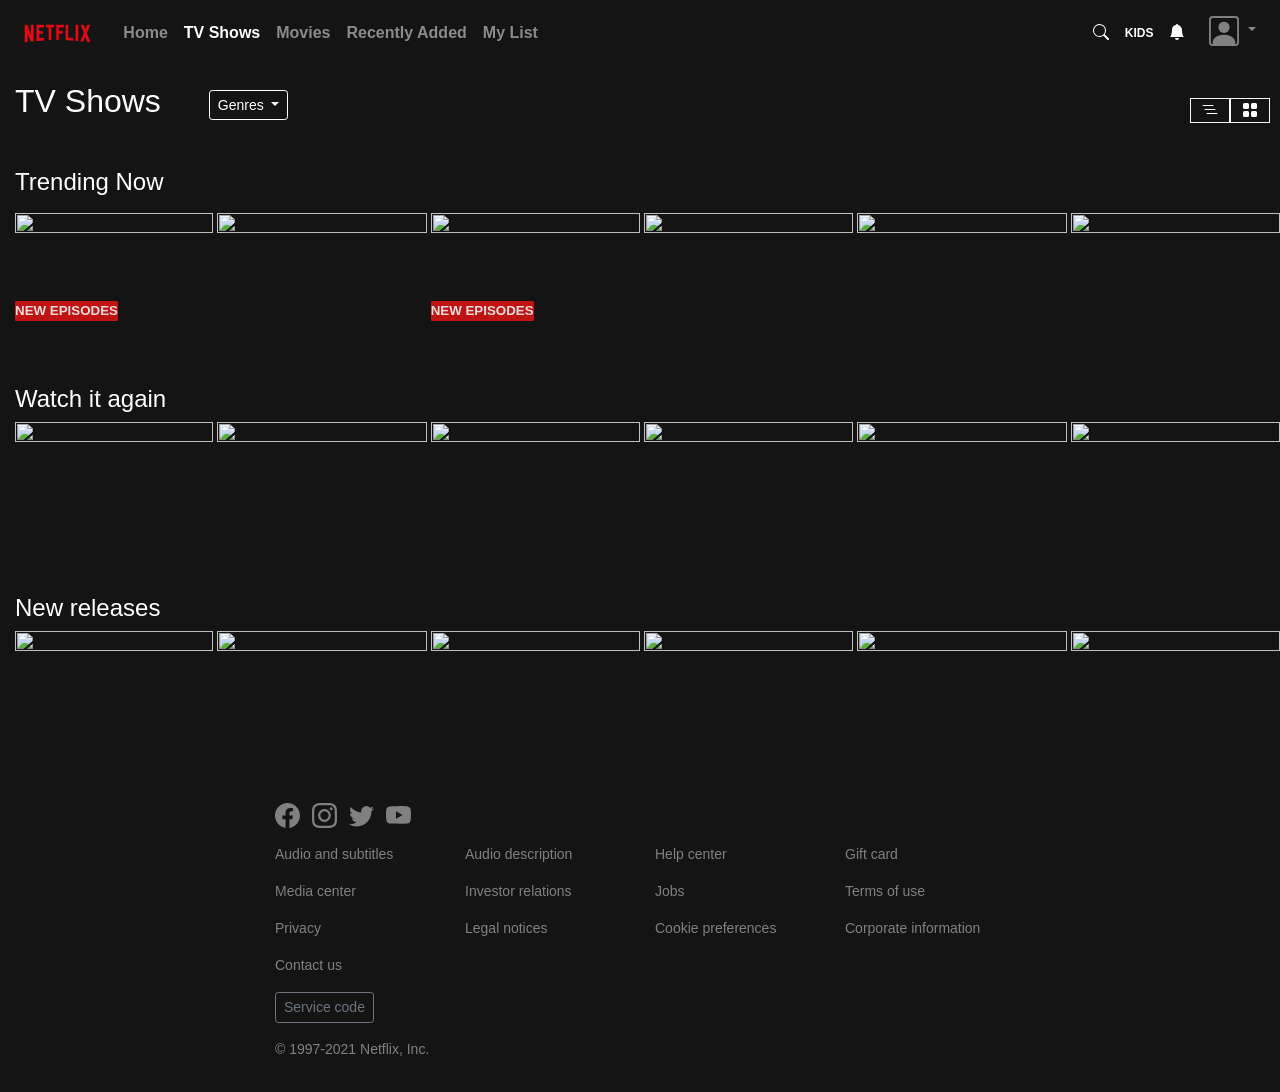
==== netflix-home.html @ 028f1d0d "NETFLIx cloned" ====
<!DOCTYPE html>
<html lang="en">
  <head>
    <meta charset="utf-8" />
    <meta
      name="viewport"
      content="width=device-width, initial-scale=1, shrink-to-fit=no"
    />

    <link
      rel="stylesheet"
      href="https://cdn.jsdelivr.net/npm/bootstrap@4.6.1/dist/css/bootstrap.min.css"
      integrity="sha384-zCbKRCUGaJDkqS1kPbPd7TveP5iyJE0EjAuZQTgFLD2ylzuqKfdKlfG/eSrtxUkn"
      crossorigin="anonymous"
    />
    <link rel="stylesheet" href="netflix-home.css" />
    <title>Netflix</title>
  </head>

  <body>
    <nav class="navbar navbar-expand-lg navbar-dark font-weight-bold">
      <a class="navbar-brand" href="#"
        ><img src="./assets/Netflix_Logo_RGB.png" height="35px"
      /></a>
      <button
        class="navbar-toggler"
        type="button"
        data-toggle="collapse"
        data-target="#navbarNavDropdown"
        aria-controls="navbarNavDropdown"
        aria-expanded="false"
        aria-label="Toggle navigation"
      >
        <span class="navbar-toggler-icon"></span>
      </button>
      <div
        class="collapse navbar-collapse justify-content-between"
        id="navbarNavDropdown"
      >
        <ul class="navbar-nav">
          <li class="nav-item">
            <a class="nav-link" href="#">Home</a>
          </li>
          <li class="nav-item active">
            <a class="nav-link" href="#"
              >TV Shows<span class="sr-only">(current)</span></a
            >
          </li>
          <li class="nav-item">
            <a class="nav-link" href="#">Movies</a>
          </li>
          <li class="nav-item">
            <a class="nav-link" href="#">Recently Added</a>
          </li>
          <li class="nav-item">
            <a class="nav-link" href="#">My List</a>
          </li>
        </ul>

        <ul class="navbar-nav" style="vertical-align: middle">
          <svg
            xmlns="http://www.w3.org/2000/svg"
            width="16"
            height="16"
            fill="white"
            class="bi bi-search mt-3 mr-3"
            viewBox="0 0 16 16"
          >
            <path
              d="M11.742 10.344a6.5 6.5 0 1 0-1.397 1.398h-.001c.03.04.062.078.098.115l3.85 3.85a1 1 0 0 0 1.415-1.414l-3.85-3.85a1.007 1.007 0 0 0-.115-.1zM12 6.5a5.5 5.5 0 1 1-11 0 5.5 5.5 0 0 1 11 0z"
            />
          </svg>
          <p class="mt-3 mr-3" style="color: white; font-size: 12px">KIDS</p>
          <svg
            xmlns="http://www.w3.org/2000/svg"
            width="16"
            height="16"
            fill="white"
            class="bi bi-bell-fill mt-3 mr-3"
            viewBox="0 0 16 16"
          >
            <path
              d="M8 16a2 2 0 0 0 2-2H6a2 2 0 0 0 2 2zm.995-14.901a1 1 0 1 0-1.99 0A5.002 5.002 0 0 0 3 6c0 1.098-.5 6-2 7h14c-1.5-1-2-5.902-2-7 0-2.42-1.72-4.44-4.005-4.901z"
            />
          </svg>
          <li class="nav-item dropdown">
            <a
              class="nav-link dropdown-toggle"
              href="#"
              id="navbarDropdownMenuLink"
              role="button"
              data-toggle="dropdown"
              aria-expanded="false"
            >
              <svg
                xmlns="http://www.w3.org/2000/svg"
                width="30"
                height="30"
                fill="grey"
                class="bi bi-person-square"
                viewBox="0 0 16 16"
              >
                <path d="M11 6a3 3 0 1 1-6 0 3 3 0 0 1 6 0z" />
                <path
                  d="M2 0a2 2 0 0 0-2 2v12a2 2 0 0 0 2 2h12a2 2 0 0 0 2-2V2a2 2 0 0 0-2-2H2zm12 1a1 1 0 0 1 1 1v12a1 1 0 0 1-1 1v-1c0-1-1-4-6-4s-6 3-6 4v1a1 1 0 0 1-1-1V2a1 1 0 0 1 1-1h12z"
                />
              </svg>
            </a>
            <div class="dropdown-menu" aria-labelledby="navbarDropdownMenuLink">
              <a class="dropdown-item" href="./netflix-profile.html"
                >Edit profile</a
              >
              <a class="dropdown-item" href="./netflix-settings.html"
                >Settings</a
              >
            </div>
          </li>
        </ul>
      </div>
    </nav>

    <div class="container-fluid my-3">
      <div class="div-for-tvshow">
        <div class="first-text">
          <h2 class="mr-5 mb-5 text-white">TV Shows</h2>
        </div>
        <div class="btn-group second mt-2">
          <button
            class="
              btn
              bg-transparent
              btn-sm
              dropdown-toggle
              text-white
              border border-white
            "
            type="button"
            data-toggle="dropdown"
            aria-expanded="false"
          >
            Genres
          </button>
        </div>
        <div class="two-icons mt-3">
          <div class="ind-icon1">
            <div class="group-icons">
              <svg
                xmlns="http://www.w3.org/2000/svg"
                id="icon1"
                width="16"
                height="16"
                fill="white"
                class="mt-n2 bi bi-list-nested"
                viewBox="0 0 16 16"
              >
                <path
                  fill-rule="evenodd"
                  d="M4.5 11.5A.5.5 0 0 1 5 11h10a.5.5 0 0 1 0 1H5a.5.5 0 0 1-.5-.5zm-2-4A.5.5 0 0 1 3 7h10a.5.5 0 0 1 0 1H3a.5.5 0 0 1-.5-.5zm-2-4A.5.5 0 0 1 1 3h10a.5.5 0 0 1 0 1H1a.5.5 0 0 1-.5-.5z"
                />
              </svg>
            </div>
          </div>

          <div class="ind-icon2">
            <div class="group-icons">
              <svg
                xmlns="http://www.w3.org/2000/svg"
                id="icon2"
                width="16"
                height="16"
                fill="white"
                class="mt-n2 bi bi-grid-fill"
                viewBox="0 0 16 16"
              >
                <path
                  d="M1 2.5A1.5 1.5 0 0 1 2.5 1h3A1.5 1.5 0 0 1 7 2.5v3A1.5 1.5 0 0 1 5.5 7h-3A1.5 1.5 0 0 1 1 5.5v-3zm8 0A1.5 1.5 0 0 1 10.5 1h3A1.5 1.5 0 0 1 15 2.5v3A1.5 1.5 0 0 1 13.5 7h-3A1.5 1.5 0 0 1 9 5.5v-3zm-8 8A1.5 1.5 0 0 1 2.5 9h3A1.5 1.5 0 0 1 7 10.5v3A1.5 1.5 0 0 1 5.5 15h-3A1.5 1.5 0 0 1 1 13.5v-3zm8 0A1.5 1.5 0 0 1 10.5 9h3a1.5 1.5 0 0 1 1.5 1.5v3a1.5 1.5 0 0 1-1.5 1.5h-3A1.5 1.5 0 0 1 9 13.5v-3z"
                />
              </svg>
            </div>
          </div>
        </div>
      </div>

      <h4 class="text-white mb-3">Trending Now</h4>

      <div class="row">
        <div class="img-wrap col-sm-6 col-md-4 col-lg-2 mb-1 pr-0">
          <img
            class="image-card img-fluid"
            src="https://picsum.photos/200/120"
          />
          <div class="episode-mark">NEW EPISODES</div>
        </div>
        <div class="img-wrap col-sm-6 col-md-4 col-lg-2 mb-1 pr-0 pl-1">
          <img
            class="image-card img-fluid"
            src="https://picsum.photos/200/120"
          />
          <!-- <div class="positon-absolute">
            <img class="" src="./assets/Netflix_Logo_RGB.png" height="35px" />
          </div> -->
        </div>
        <div class="img-wrap col-sm-6 col-md-4 col-lg-2 mb-1 pr-0 pl-1">
          <img
            class="image-card img-fluid"
            src="https://picsum.photos/200/120"
          />
          <div class="episode-mark">NEW EPISODES</div>
        </div>
        <div class="img-wrap col-sm-6 col-md-4 col-lg-2 mb-1 pr-0 pl-1">
          <img
            class="image-card img-fluid"
            src="https://picsum.photos/200/120"
          />
        </div>
        <div class="img-wrap col-sm-6 col-md-4 col-lg-2 mb-1 pr-0 pl-1">
          <img
            class="image-card img-fluid"
            src="https://picsum.photos/200/120"
          />
        </div>
        <div class="img-wrap col-sm-6 col-md-4 col-lg-2 mb-1 pr-0 pl-1">
          <img
            class="image-card img-fluid"
            src="https://picsum.photos/200/120"
          />
        </div>
      </div>

      <h4 class="text-white mt-5">Watch it again</h4>

      <div class="row justify-content-between">
        <div class="img-wrap col-sm-6 col-md-4 col-lg-2 mb-1 pr-0">
          <img
            class="image-card img-fluid"
            src="https://picsum.photos/200/120"
          />
        </div>
        <div class="img-wrap col-sm-6 col-md-4 col-lg-2 mb-1 pr-0 pl-1">
          <img
            class="image-card img-fluid"
            src="https://picsum.photos/200/120"
          />
        </div>
        <div class="img-wrap col-sm-6 col-md-4 col-lg-2 mb-1 pr-0 pl-1">
          <img
            class="image-card img-fluid"
            src="https://picsum.photos/200/120"
          />
        </div>
        <div class="img-wrap col-sm-6 col-md-4 col-lg-2 mb-1 pr-0 pl-1">
          <img
            class="image-card img-fluid"
            src="https://picsum.photos/200/120"
          />
        </div>
        <div class="img-wrap col-sm-6 col-md-4 col-lg-2 mb-1 pr-0 pl-1">
          <img
            class="image-card img-fluid"
            src="https://picsum.photos/200/120"
          />
        </div>
        <div class="img-wrap col-sm-6 col-md-4 col-lg-2 mb-1 pr-0 pl-1">
          <img
            class="image-card img-fluid"
            src="https://picsum.photos/200/120"
          />
        </div>
      </div>

      <h4 class="text-white mt-5">New releases</h4>

      <div class="row justify-content-between">
        <div class="img-wrap col-sm-6 col-md-4 col-lg-2 mb-1 pr-0">
          <img
            class="image-card img-fluid"
            src="https://picsum.photos/200/120"
          />
        </div>
        <div class="img-wrap col-sm-6 col-md-4 col-lg-2 mb-1 pr-0 pl-1">
          <img
            class="image-card img-fluid"
            src="https://picsum.photos/200/120"
          />
        </div>
        <div class="img-wrap col-sm-6 col-md-4 col-lg-2 mb-1 pr-0 pl-1">
          <img
            class="image-card img-fluid"
            src="https://picsum.photos/200/120"
          />
        </div>
        <div class="img-wrap col-sm-6 col-md-4 col-lg-2 mb-1 pr-0 pl-1">
          <img
            class="image-card img-fluid"
            src="https://picsum.photos/200/120"
          />
        </div>
        <div class="img-wrap col-sm-6 col-md-4 col-lg-2 mb-1 pr-0 pl-1">
          <img
            class="image-card img-fluid"
            src="https://picsum.photos/200/120"
          />
        </div>
        <div class="img-wrap col-sm-6 col-md-4 col-lg-2 mb-1 pr-0 pl-1">
          <img
            class="image-card img-fluid"
            src="https://picsum.photos/200/120"
          />
        </div>
      </div>
    </div>

    <footer
      class="container mt-5 mb-3"
      style="color: rgb(128, 128, 128); font-size: 14px; font-weight: 500"
    >
      <div class="row">
        <div class="col-2"></div>

        <div class="col-8">
          <div class="row">
            <div class="col-3">
              <svg
                xmlns="http://www.w3.org/2000/svg"
                width="25"
                height="25"
                fill="rgb(128, 128, 128)"
                class="bi bi-facebook mr-2"
                viewBox="0 0 16 16"
              >
                <path
                  d="M16 8.049c0-4.446-3.582-8.05-8-8.05C3.58 0-.002 3.603-.002 8.05c0 4.017 2.926 7.347 6.75 7.951v-5.625h-2.03V8.05H6.75V6.275c0-2.017 1.195-3.131 3.022-3.131.876 0 1.791.157 1.791.157v1.98h-1.009c-.993 0-1.303.621-1.303 1.258v1.51h2.218l-.354 2.326H9.25V16c3.824-.604 6.75-3.934 6.75-7.951z"
                />
              </svg>
              <svg
                xmlns="http://www.w3.org/2000/svg"
                width="25"
                height="25"
                fill="rgb(128, 128, 128)"
                class="bi bi-instagram mr-2"
                viewBox="0 0 16 16"
              >
                <path
                  d="M8 0C5.829 0 5.556.01 4.703.048 3.85.088 3.269.222 2.76.42a3.917 3.917 0 0 0-1.417.923A3.927 3.927 0 0 0 .42 2.76C.222 3.268.087 3.85.048 4.7.01 5.555 0 5.827 0 8.001c0 2.172.01 2.444.048 3.297.04.852.174 1.433.372 1.942.205.526.478.972.923 1.417.444.445.89.719 1.416.923.51.198 1.09.333 1.942.372C5.555 15.99 5.827 16 8 16s2.444-.01 3.298-.048c.851-.04 1.434-.174 1.943-.372a3.916 3.916 0 0 0 1.416-.923c.445-.445.718-.891.923-1.417.197-.509.332-1.09.372-1.942C15.99 10.445 16 10.173 16 8s-.01-2.445-.048-3.299c-.04-.851-.175-1.433-.372-1.941a3.926 3.926 0 0 0-.923-1.417A3.911 3.911 0 0 0 13.24.42c-.51-.198-1.092-.333-1.943-.372C10.443.01 10.172 0 7.998 0h.003zm-.717 1.442h.718c2.136 0 2.389.007 3.232.046.78.035 1.204.166 1.486.275.373.145.64.319.92.599.28.28.453.546.598.92.11.281.24.705.275 1.485.039.843.047 1.096.047 3.231s-.008 2.389-.047 3.232c-.035.78-.166 1.203-.275 1.485a2.47 2.47 0 0 1-.599.919c-.28.28-.546.453-.92.598-.28.11-.704.24-1.485.276-.843.038-1.096.047-3.232.047s-2.39-.009-3.233-.047c-.78-.036-1.203-.166-1.485-.276a2.478 2.478 0 0 1-.92-.598 2.48 2.48 0 0 1-.6-.92c-.109-.281-.24-.705-.275-1.485-.038-.843-.046-1.096-.046-3.233 0-2.136.008-2.388.046-3.231.036-.78.166-1.204.276-1.486.145-.373.319-.64.599-.92.28-.28.546-.453.92-.598.282-.11.705-.24 1.485-.276.738-.034 1.024-.044 2.515-.045v.002zm4.988 1.328a.96.96 0 1 0 0 1.92.96.96 0 0 0 0-1.92zm-4.27 1.122a4.109 4.109 0 1 0 0 8.217 4.109 4.109 0 0 0 0-8.217zm0 1.441a2.667 2.667 0 1 1 0 5.334 2.667 2.667 0 0 1 0-5.334z"
                />
              </svg>
              <svg
                xmlns="http://www.w3.org/2000/svg"
                width="25"
                height="25"
                fill="rgb(128, 128, 128)"
                class="bi bi-twitter mr-2"
                viewBox="0 0 16 16"
              >
                <path
                  d="M5.026 15c6.038 0 9.341-5.003 9.341-9.334 0-.14 0-.282-.006-.422A6.685 6.685 0 0 0 16 3.542a6.658 6.658 0 0 1-1.889.518 3.301 3.301 0 0 0 1.447-1.817 6.533 6.533 0 0 1-2.087.793A3.286 3.286 0 0 0 7.875 6.03a9.325 9.325 0 0 1-6.767-3.429 3.289 3.289 0 0 0 1.018 4.382A3.323 3.323 0 0 1 .64 6.575v.045a3.288 3.288 0 0 0 2.632 3.218 3.203 3.203 0 0 1-.865.115 3.23 3.23 0 0 1-.614-.057 3.283 3.283 0 0 0 3.067 2.277A6.588 6.588 0 0 1 .78 13.58a6.32 6.32 0 0 1-.78-.045A9.344 9.344 0 0 0 5.026 15z"
                />
              </svg>
              <svg
                xmlns="http://www.w3.org/2000/svg"
                width="25"
                height="25"
                fill="rgb(128, 128, 128)"
                class="bi bi-youtube mr-2"
                viewBox="0 0 16 16"
              >
                <path
                  d="M8.051 1.999h.089c.822.003 4.987.033 6.11.335a2.01 2.01 0 0 1 1.415 1.42c.101.38.172.883.22 1.402l.01.104.022.26.008.104c.065.914.073 1.77.074 1.957v.075c-.001.194-.01 1.108-.082 2.06l-.008.105-.009.104c-.05.572-.124 1.14-.235 1.558a2.007 2.007 0 0 1-1.415 1.42c-1.16.312-5.569.334-6.18.335h-.142c-.309 0-1.587-.006-2.927-.052l-.17-.006-.087-.004-.171-.007-.171-.007c-1.11-.049-2.167-.128-2.654-.26a2.007 2.007 0 0 1-1.415-1.419c-.111-.417-.185-.986-.235-1.558L.09 9.82l-.008-.104A31.4 31.4 0 0 1 0 7.68v-.123c.002-.215.01-.958.064-1.778l.007-.103.003-.052.008-.104.022-.26.01-.104c.048-.519.119-1.023.22-1.402a2.007 2.007 0 0 1 1.415-1.42c.487-.13 1.544-.21 2.654-.26l.17-.007.172-.006.086-.003.171-.007A99.788 99.788 0 0 1 7.858 2h.193zM6.4 5.209v4.818l4.157-2.408L6.4 5.209z"
                />
              </svg>
            </div>
            <div class="col-3"></div>
            <div class="col-3"></div>
            <div class="col-3"></div>
          </div>
          <div class="row mt-3">
            <div class="col-3">
              <p>Audio and subtitles</p>
              <p>Media center</p>
              <p>Privacy</p>
              <p>Contact us</p>
            </div>
            <div class="col-3">
              <p>Audio description</p>
              <p>Investor relations</p>
              <p>Legal notices</p>
            </div>
            <div class="col-3">
              <p>Help center</p>
              <p>Jobs</p>
              <p>Cookie preferences</p>
            </div>
            <div class="col-3">
              <p>Gift card</p>
              <p>Terms of use</p>
              <p>Corporate information</p>
            </div>
          </div>
          <div class="row">
            <div class="col-3">
              <button
                class="btn bg-transparent btn-sm border-secondary text-muted"
              >
                Service code
              </button>
            </div>
            <div class="col-3"></div>
            <div class="col-3"></div>
            <div class="col-3"></div>
          </div>
          <div class="row mt-3">
            <div class="col-3">
              <p>© 1997-2021 Netflix, Inc.</p>
            </div>
            <div class="col-3"></div>
            <div class="col-3"></div>
            <div class="col-3"></div>
          </div>
        </div>

        <div class="col-2"></div>
      </div>
    </footer>

    <script type="text/javascript" src="netflix-home.js"></script>
    <script
      src="https://cdn.jsdelivr.net/npm/jquery@3.5.1/dist/jquery.slim.min.js"
      integrity="sha384-DfXdz2htPH0lsSSs5nCTpuj/zy4C+OGpamoFVy38MVBnE+IbbVYUew+OrCXaRkfj"
      crossorigin="anonymous"
    ></script>
    <script
      src="https://cdn.jsdelivr.net/npm/bootstrap@4.6.1/dist/js/bootstrap.bundle.min.js"
      integrity="sha384-fQybjgWLrvvRgtW6bFlB7jaZrFsaBXjsOMm/tB9LTS58ONXgqbR9W8oWht/amnpF"
      crossorigin="anonymous"
    ></script>
  </body>
</html>
---- netflix-home.css ----
body,
.navbar {
  background-color: rgb(20, 20, 20);
}

.btn-group {
  max-height: 30px;
}

.two-icons {
  max-height: 25px;
  display: flex;
  position: absolute;
  left: 94%;
  vertical-align: middle;
}

.ind-icon1,
.ind-icon2 {
  border: 1px solid ghostwhite;
  min-width: 40px;
  text-align: center;
  padding: 2px 5px 2px 5px;
  position: relative;
}

.div-for-tvshow {
  position: relative;
  display: flex;
  flex-direction: row;
  flex-basis: auto;
}

.dropdown-menu {
  left: auto !important;
  right: 0 !important;
}

.image-card {
  width: 100%;
  height: 100%;
  object-fit: cover;
  object-position: 100% 0%;
}

.img-wrap {
  max-height: 120px;
  min-height: 120px;
  min-width: 200px;
  overflow: hidden;
  height: 100%;
}

.episode-mark {
  color: rgba(255, 255, 255, 0.856);
  background-color: rgb(192, 20, 20);
  font-weight: 600;
  font-size: smaller;
  width: fit-content;
  position: absolute;
  bottom: 10%;
  border-radius: 1px;
}
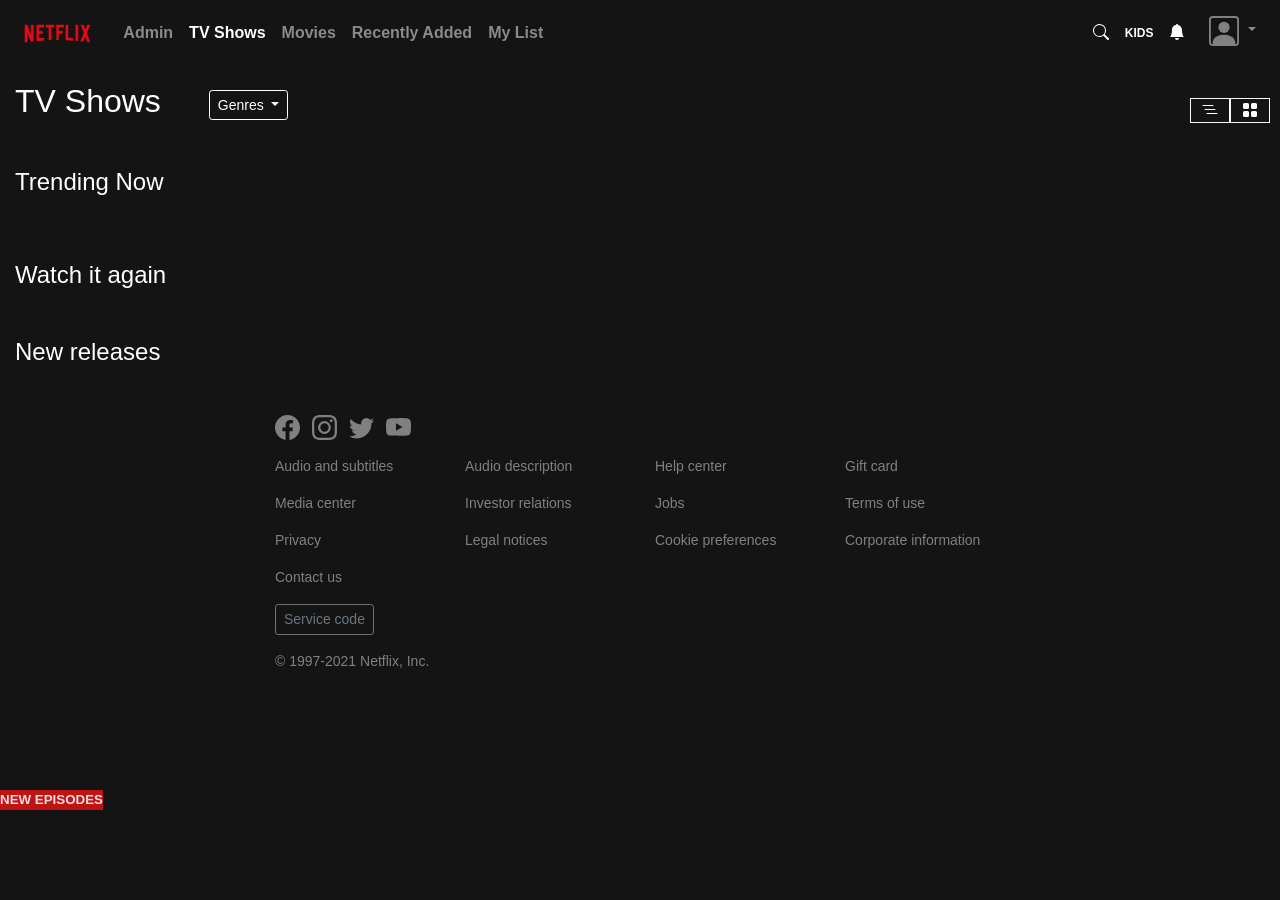
==== commit 2b1afdca: "still in progress" ====
--- a/netflix-home.html
+++ b/netflix-home.html
@@ -39,7 +39,7 @@
       >
         <ul class="navbar-nav">
           <li class="nav-item">
-            <a class="nav-link" href="#">Home</a>
+            <a class="nav-link" href="/back-office.html">Admin</a>
           </li>
           <li class="nav-item active">
             <a class="nav-link" href="#"
@@ -183,8 +183,8 @@
 
       <h4 class="text-white mb-3">Trending Now</h4>
 
-      <div class="row">
-        <div class="img-wrap col-sm-6 col-md-4 col-lg-2 mb-1 pr-0">
+      <div id="row" class="row">
+        <!-- <div class="img-wrap col-sm-6 col-md-4 col-lg-2 mb-1 pr-0">
           <img
             class="image-card img-fluid"
             src="https://picsum.photos/200/120"
@@ -195,41 +195,41 @@
           <img
             class="image-card img-fluid"
             src="https://picsum.photos/200/120"
-          />
-          <!-- <div class="positon-absolute">
+          /> -->
+        <!-- <div class="positon-absolute">
             <img class="" src="./assets/Netflix_Logo_RGB.png" height="35px" />
           </div> -->
-        </div>
-        <div class="img-wrap col-sm-6 col-md-4 col-lg-2 mb-1 pr-0 pl-1">
-          <img
-            class="image-card img-fluid"
-            src="https://picsum.photos/200/120"
-          />
-          <div class="episode-mark">NEW EPISODES</div>
-        </div>
-        <div class="img-wrap col-sm-6 col-md-4 col-lg-2 mb-1 pr-0 pl-1">
-          <img
-            class="image-card img-fluid"
-            src="https://picsum.photos/200/120"
-          />
-        </div>
-        <div class="img-wrap col-sm-6 col-md-4 col-lg-2 mb-1 pr-0 pl-1">
-          <img
-            class="image-card img-fluid"
-            src="https://picsum.photos/200/120"
-          />
-        </div>
-        <div class="img-wrap col-sm-6 col-md-4 col-lg-2 mb-1 pr-0 pl-1">
-          <img
-            class="image-card img-fluid"
-            src="https://picsum.photos/200/120"
-          />
-        </div>
+        <!-- </div> -->
+        <!-- <div class="img-wrap col-sm-6 col-md-4 col-lg-2 mb-1 pr-0 pl-1">
+          <img
+            class="image-card img-fluid"
+            src="https://picsum.photos/200/120"
+          /> -->
+        <div class="episode-mark">NEW EPISODES</div>
+        <!-- </div>
+        <div class="img-wrap col-sm-6 col-md-4 col-lg-2 mb-1 pr-0 pl-1">
+          <img
+            class="image-card img-fluid"
+            src="https://picsum.photos/200/120"
+          />
+        </div>
+        <div class="img-wrap col-sm-6 col-md-4 col-lg-2 mb-1 pr-0 pl-1">
+          <img
+            class="image-card img-fluid"
+            src="https://picsum.photos/200/120"
+          />
+        </div>
+        <div class="img-wrap col-sm-6 col-md-4 col-lg-2 mb-1 pr-0 pl-1">
+          <img
+            class="image-card img-fluid"
+            src="https://picsum.photos/200/120"
+          />
+        </div> -->
       </div>
 
       <h4 class="text-white mt-5">Watch it again</h4>
 
-      <div class="row justify-content-between">
+      <!-- <div class="row justify-content-between">
         <div class="img-wrap col-sm-6 col-md-4 col-lg-2 mb-1 pr-0">
           <img
             class="image-card img-fluid"
@@ -266,49 +266,49 @@
             src="https://picsum.photos/200/120"
           />
         </div>
+      </div> -->
+
+      <h4 class="text-white mt-5">New releases</h4>
+
+      <!-- <div class="row justify-content-between">
+        <div class="img-wrap col-sm-6 col-md-4 col-lg-2 mb-1 pr-0">
+          <img
+            class="image-card img-fluid"
+            src="https://picsum.photos/200/120"
+          />
+        </div>
+        <div class="img-wrap col-sm-6 col-md-4 col-lg-2 mb-1 pr-0 pl-1">
+          <img
+            class="image-card img-fluid"
+            src="https://picsum.photos/200/120"
+          />
+        </div>
+        <div class="img-wrap col-sm-6 col-md-4 col-lg-2 mb-1 pr-0 pl-1">
+          <img
+            class="image-card img-fluid"
+            src="https://picsum.photos/200/120"
+          />
+        </div>
+        <div class="img-wrap col-sm-6 col-md-4 col-lg-2 mb-1 pr-0 pl-1">
+          <img
+            class="image-card img-fluid"
+            src="https://picsum.photos/200/120"
+          />
+        </div>
+        <div class="img-wrap col-sm-6 col-md-4 col-lg-2 mb-1 pr-0 pl-1">
+          <img
+            class="image-card img-fluid"
+            src="https://picsum.photos/200/120"
+          />
+        </div>
+        <div class="img-wrap col-sm-6 col-md-4 col-lg-2 mb-1 pr-0 pl-1">
+          <img
+            class="image-card img-fluid"
+            src="https://picsum.photos/200/120"
+          />
+        </div>
       </div>
-
-      <h4 class="text-white mt-5">New releases</h4>
-
-      <div class="row justify-content-between">
-        <div class="img-wrap col-sm-6 col-md-4 col-lg-2 mb-1 pr-0">
-          <img
-            class="image-card img-fluid"
-            src="https://picsum.photos/200/120"
-          />
-        </div>
-        <div class="img-wrap col-sm-6 col-md-4 col-lg-2 mb-1 pr-0 pl-1">
-          <img
-            class="image-card img-fluid"
-            src="https://picsum.photos/200/120"
-          />
-        </div>
-        <div class="img-wrap col-sm-6 col-md-4 col-lg-2 mb-1 pr-0 pl-1">
-          <img
-            class="image-card img-fluid"
-            src="https://picsum.photos/200/120"
-          />
-        </div>
-        <div class="img-wrap col-sm-6 col-md-4 col-lg-2 mb-1 pr-0 pl-1">
-          <img
-            class="image-card img-fluid"
-            src="https://picsum.photos/200/120"
-          />
-        </div>
-        <div class="img-wrap col-sm-6 col-md-4 col-lg-2 mb-1 pr-0 pl-1">
-          <img
-            class="image-card img-fluid"
-            src="https://picsum.photos/200/120"
-          />
-        </div>
-        <div class="img-wrap col-sm-6 col-md-4 col-lg-2 mb-1 pr-0 pl-1">
-          <img
-            class="image-card img-fluid"
-            src="https://picsum.photos/200/120"
-          />
-        </div>
-      </div>
-    </div>
+    </div> -->
 
     <footer
       class="container mt-5 mb-3"
